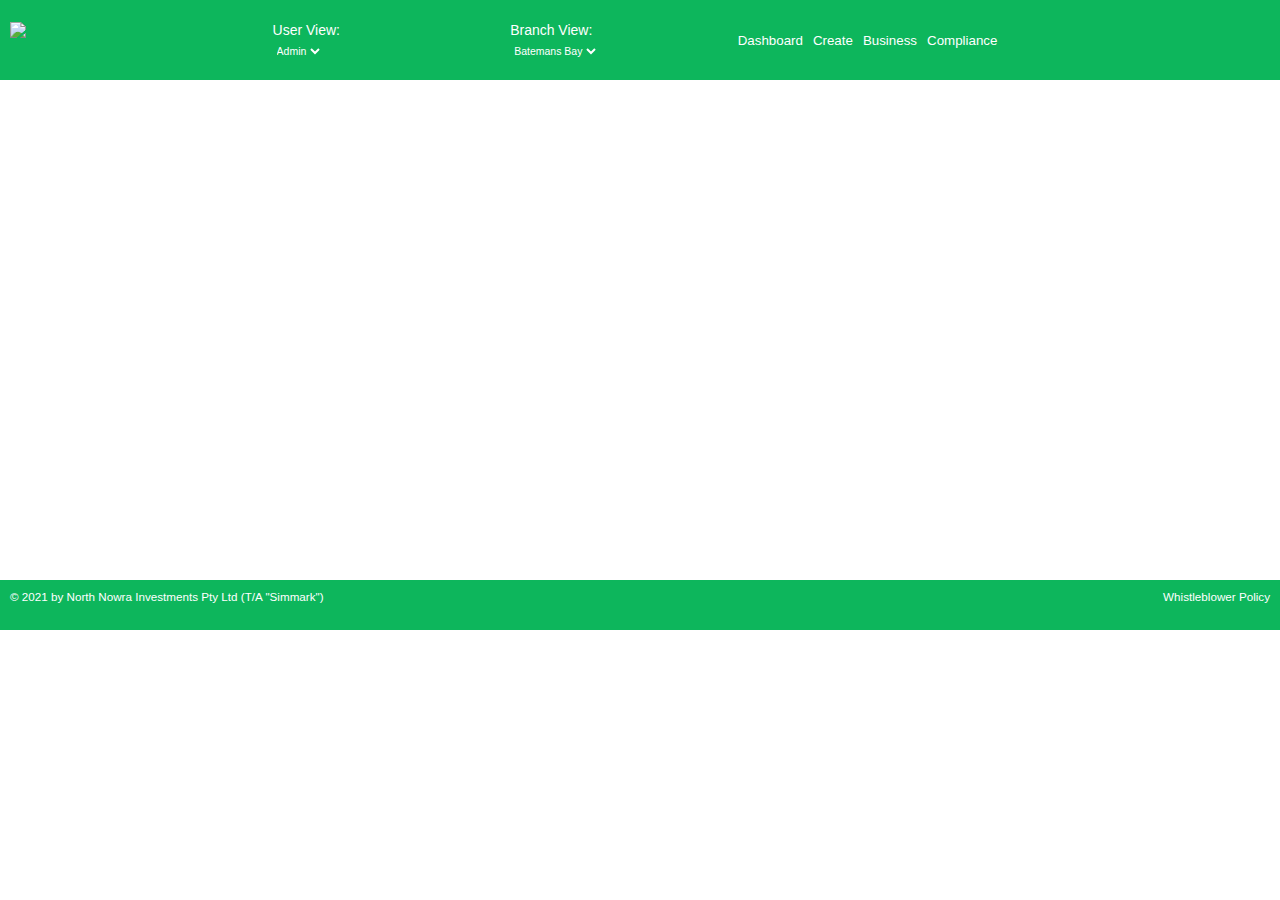
==== index.html @ ea6ed173 "add initial file structure" ====
<!DOCTYPE html>
<html lang="en">

<head>
  <meta charset="UTF-8">
  <meta name="viewport" content="width=device-width, initial-scale=1.0">
  <meta http-equiv="X-UA-Compatible" content="ie=edge">
  <title>Simmark CRM</title>
  <link rel="stylesheet" href="./assets/css/style.css">
  <script src="https://kit.fontawesome.com/fc46655f95.js" crossorigin="anonymous"></script>
</head>

<body>

  <header>
    
    <div id="logo-container">
      <img src="./assets/images/SM LOGO.png" id="logo">
    </div>
    
    <div id="view-mode" class="header-dropdown-container">
      <label for="user-type">User View:</label>
      <select name="user-type" id="user-type" class="header-dropdown">
        <option value="admin">Admin</option>
        <option value="tech">Tech</option>
      </select>
    </div>
    
    <div id="location" class="header-dropdown-container">
      <label for="branch">Branch View:</label>
      <select name="branch" id="branch" class="header-dropdown">
        <option value="batemans-bay">Batemans Bay</option>
        <option value="highlands">Highlands</option>
        <option value="shoalhaven">Shoalhaven</option>
        <option value="wollongong">Wollongong</option>
      </select>
    </div>

    <div id="header-dropdown-container-2">
      <div class="dropdown">
        <button class="dropbtn">Dashboard</button>
        <div class="dropdown-content">
          <a href="#dashboard">Dashboard</a>
        </div>
      </div>
    
      <div class="dropdown">
        <button class="dropbtn">Create</button>
        <div class="dropdown-content">
          <a href="#create-client">Client</a>
          <a href="#create-quote">Quote</a>
          <a href="#create-job">Job</a>
          <a href="#create-invoice">Invoice</a>
          <a href="#create-po">Purchase Order</a>
        </div>
      </div>
    
      <div class="dropdown">
        <button class="dropbtn">Business</button>
        <div class="dropdown-content">
          <a href="#invoices">Invoices</a>
          <a href="#stcs">STCs</a>
          <a href="#purchases">Purchases</a>
          <a href="#wip">Work In Progress</a>
          <a href="#inventory">Inventory</a>
          <a href="#returns">Returns</a>
          <a href="#suppliers">Suppliers</a>
        </div>
      </div>
    
      <div class="dropdown">
        <button class="dropbtn">Compliance</button>
        <div class="dropdown-content">
          <a href="#whs">WH&S Forms</a>
          <a href="#certification">Certificates</a>
          <a href="#policies">Policies</a>
        </div>
      </div>
    </div>

    <div id="header-icon-group">
      <span class="header-icon-container"><i class="fas fa-inbox" id="company-messages" class="header-icons"></i></span>
      <span class="header-icon-container"><i class="fas fa-cloud-sun" id="weather" class="header-icons"></i></span>
      <span class="header-icon-container"><i class="fas fa-search" id="search" class="header-icons"></i></span>
      <span class="header-icon-container"><i class="fas fa-user" id="user" class="header-icons"></i></span>
    </div>
  
  </header>
    
  <main><div></div></main>

  <footer>
    <div>&copy; 2021 by North Nowra Investments Pty Ltd (T/A "Simmark")</div>
    <div>Whistleblower Policy</div>
  </footer>

  <script src="./assets/js/script.js"></script>
</body>

</html>
---- assets/css/style.css ----
* {
    margin: 0;
    padding: 0;
    box-sizing: border-box;
    color: white;
}

body {
    font-family: Helvetica, Arial, Helvetica, sans-serif;
    font-size: 14px;
}

header {
    display: flex;
    justify-content: space-between;
    flex-wrap: wrap;
    position: -webkit-sticky;
    position: sticky;
    top: 0; 
    height: 80px;
    background: #0db65c;
}

#logo-container {
    width: 120px;
    height: 30.36px;
    padding-top: 12px;
}

#logo {
    background: none;
    margin: 10px 10px;
    width: 100%;
    height: auto;
}

.header-dropdown-container {
    display: block;
    width: 100px;
    line-height: 20px;
    justify-content: space-around;
    padding: 20px 0 0 15px;
}

.header-dropdown {
    background: #0db65c;
    border: none;
    font-size: .75em;
    display: inline;
}

header nav ul {
    display: flex;
    flex-wrap: wrap;
    justify-content: space-between;
    align-items: center;
    list-style: none;
    line-height: 80px;
}

header nav ul li a {
    padding: 10px 10px;
    font-weight: lighter;
    font-size: 1.55vw;
}

#header-dropdown-container-2 {
    display: flex;
    flex-wrap: wrap;
    justify-content: space-between;
    align-items: center;
    list-style: none;
    line-height: 80px;
}

.dropbtn {
    background-color: #0db65c;
    padding: 5px;
    border: none;
}
      
.dropdown {
    position: relative;
    display: inline-block;
    line-height: .5;
}
      
.dropdown-content {
    font-size: .75em;
    height:max-content;
    padding-top: 0px;
    display: none;
    position: absolute;
    background-color: #f1f1f1;
    min-width: 100px;
    box-shadow: 0px 4px 8px 0px rgba(0,0,0,0.2);
    z-index: 1;
}
      
.dropdown-content a {
    color: black;
    padding: 3px 4px;
    text-decoration: none;
    display: block;
    line-height: 2;
}
      
.dropdown-content a:hover {background-color: #ddd;}
      
.dropdown:hover .dropdown-content {display: block;}
      
.dropdown:hover .dropbtn {background-color: #3e8e41;}

main {
    height: 500px;
}

footer {
    height: 50px;
    background: #0db65c;
    display: flex;
    justify-content: space-between;
    padding: 10px;
    font-size: smaller;
}

img {
    height: 50px;
}

#header-icon-group {
    line-height: 80px;
    margin: 0 10px;
    width: 120px;
    justify-content: space-between;
    padding-right: 5px;
}

.header-icon-container {
    padding-left: 10px;
}

.header-icons {
    font-size: 1.5em;
    background-color: #0db65c;
}
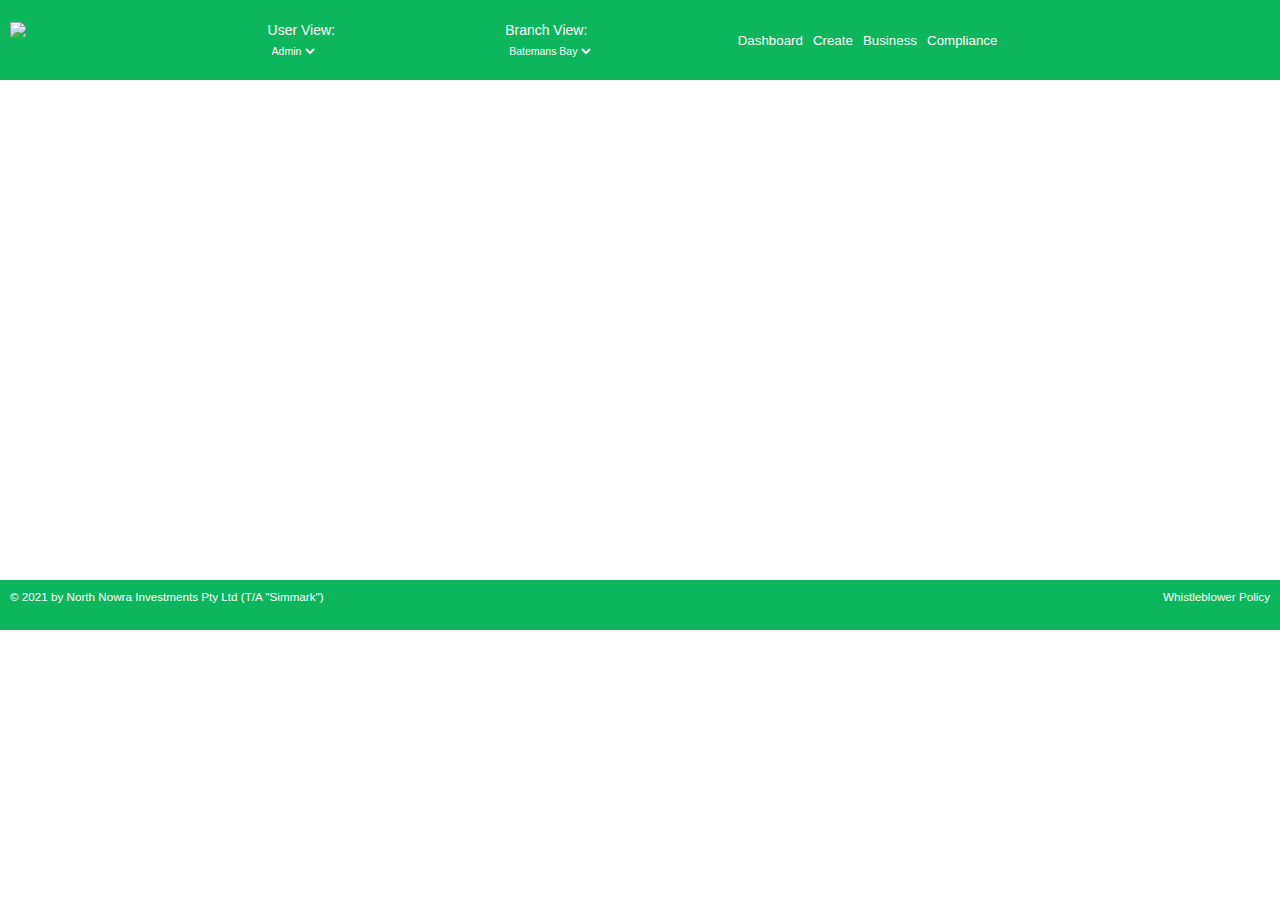
==== commit 6191413d: "minor responsiveness styling" ====
--- a/index.html
+++ b/index.html
@@ -87,7 +87,9 @@
   
   </header>
     
-  <main><div></div></main>
+  <main>
+    <div></div>
+  </main>
 
   <footer>
     <div>&copy; 2021 by North Nowra Investments Pty Ltd (T/A "Simmark")</div>
--- a/assets/css/style.css
+++ b/assets/css/style.css
@@ -17,7 +17,7 @@
     position: -webkit-sticky;
     position: sticky;
     top: 0; 
-    height: 80px;
+    min-height: 80px;
     background: #0db65c;
 }
 
@@ -39,7 +39,7 @@
     width: 100px;
     line-height: 20px;
     justify-content: space-around;
-    padding: 20px 0 0 15px;
+    padding: 20px 5px 0 10px;
 }
 
 .header-dropdown {
@@ -47,21 +47,6 @@
     border: none;
     font-size: .75em;
     display: inline;
-}
-
-header nav ul {
-    display: flex;
-    flex-wrap: wrap;
-    justify-content: space-between;
-    align-items: center;
-    list-style: none;
-    line-height: 80px;
-}
-
-header nav ul li a {
-    padding: 10px 10px;
-    font-weight: lighter;
-    font-size: 1.55vw;
 }
 
 #header-dropdown-container-2 {
@@ -99,6 +84,7 @@
       
 .dropdown-content a {
     color: black;
+    font-weight: lighter;
     padding: 3px 4px;
     text-decoration: none;
     display: block;
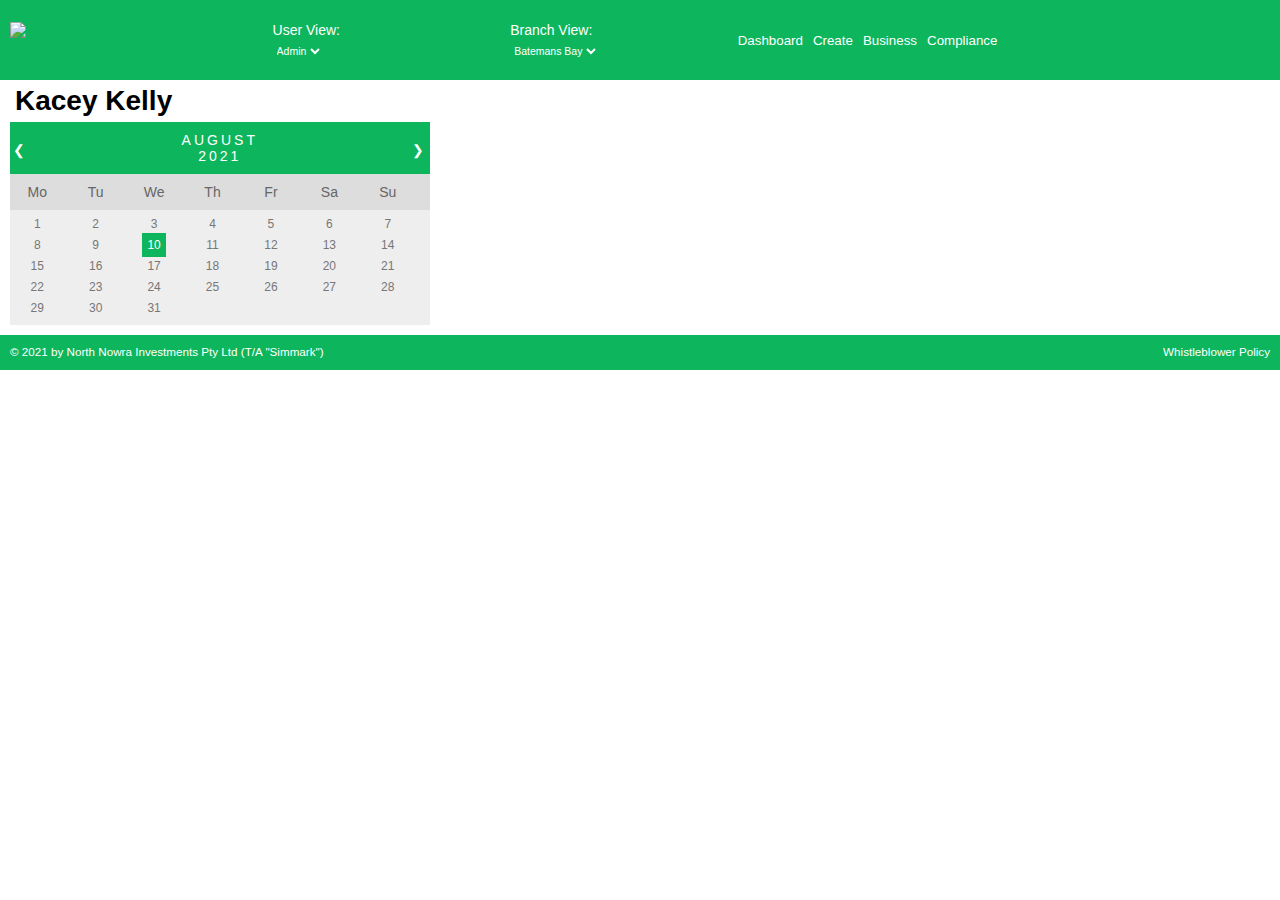
==== commit 580a5ce9: "calendar template" ====
--- a/index.html
+++ b/index.html
@@ -88,7 +88,64 @@
   </header>
     
   <main>
-    <div></div>
+    <section id="content-container">
+      <h1>Kacey Kelly</h1>
+      <div id="calendar">
+        <div class="month">
+          <ul>
+            <li class="prev">&#10094;</li>
+            <li class="next">&#10095;</li>
+            <li>August<br><span style="font-size:14px">2021</span></li>
+          </ul>
+        </div>
+        <div id="weeks">
+          <ul class="weekdays">
+            <li>Mo</li>
+            <li>Tu</li>
+            <li>We</li>
+            <li>Th</li>
+            <li>Fr</li>
+            <li>Sa</li>
+            <li>Su</li>
+          </ul>
+          <ul class="days">
+            <li>1</li>
+            <li>2</li>
+            <li>3</li>
+            <li>4</li>
+            <li>5</li>
+            <li>6</li>
+            <li>7</li>
+            <li>8</li>
+            <li>9</li>
+            <li><span class="active">10</span></li>
+            <li>11</li>
+            <li>12</li>
+            <li>13</li>
+            <li>14</li>
+            <li>15</li>
+            <li>16</li>
+            <li>17</li>
+            <li>18</li>
+            <li>19</li>
+            <li>20</li>
+            <li>21</li>
+            <li>22</li>
+            <li>23</li>
+            <li>24</li>
+            <li>25</li>
+            <li>26</li>
+            <li>27</li>
+            <li>28</li>
+            <li>29</li>
+            <li>30</li>
+            <li>31</li>
+          </ul>
+        </div>
+      </div>
+      <div class="schedule">
+      </div>
+    </section>
   </main>
 
   <footer>
--- a/assets/css/style.css
+++ b/assets/css/style.css
@@ -17,9 +17,16 @@
     position: -webkit-sticky;
     position: sticky;
     top: 0; 
-    min-height: 80px;
-    background: #0db65c;
-}
+    height: 80px;
+    background: #0db65c;
+}
+
+h1 {
+    color: black;
+    padding: 5px;
+}
+
+ul {list-style-type: none;}
 
 #logo-container {
     width: 120px;
@@ -39,7 +46,7 @@
     width: 100px;
     line-height: 20px;
     justify-content: space-around;
-    padding: 20px 5px 0 10px;
+    padding: 20px 0 0 15px;
 }
 
 .header-dropdown {
@@ -47,6 +54,21 @@
     border: none;
     font-size: .75em;
     display: inline;
+}
+
+header nav ul {
+    display: flex;
+    flex-wrap: wrap;
+    justify-content: space-between;
+    align-items: center;
+    list-style: none;
+    line-height: 80px;
+}
+
+header nav ul li a {
+    padding: 10px 10px;
+    font-weight: lighter;
+    font-size: 1.55vw;
 }
 
 #header-dropdown-container-2 {
@@ -84,7 +106,6 @@
       
 .dropdown-content a {
     color: black;
-    font-weight: lighter;
     padding: 3px 4px;
     text-decoration: none;
     display: block;
@@ -98,11 +119,10 @@
 .dropdown:hover .dropbtn {background-color: #3e8e41;}
 
 main {
-    height: 500px;
 }
 
 footer {
-    height: 50px;
+    height: 35px;
     background: #0db65c;
     display: flex;
     justify-content: space-between;
@@ -129,4 +149,81 @@
 .header-icons {
     font-size: 1.5em;
     background-color: #0db65c;
-}+}
+
+#content-container {
+    background-color: white;
+    padding: 0px 10px 10px 10px;
+}
+
+#calendar {
+    
+}
+
+.month {
+    padding: 10px 2.5px;
+    width: 33.3%;
+    background: #0db65c;
+    text-align: center;
+  }
+  
+  .month ul {
+    margin: 0;
+    padding: 0;
+  }
+  
+  .month ul li {
+    color: white;
+    font-size: 14px;
+    text-transform: uppercase;
+    letter-spacing: 3px;
+  }
+  
+  .month .prev {
+    float: left;
+    padding-top: 10px;
+  }
+  
+  .month .next {
+    float: right;
+    padding-top: 10px;
+  }
+  
+#weeks {
+    width: 33.3%;
+}
+
+  .weekdays {
+    margin: 0;
+    padding: 10px 0;
+    background-color: #ddd;
+  }
+  
+  .weekdays li {
+    display: inline-block;
+    width: 13%;
+    color: #666;
+    text-align: center;
+  }
+  
+  .days {
+    padding: 5px 0;
+    background: #eee;
+    margin: 0;
+  }
+  
+  .days li {
+    list-style-type: none;
+    display: inline-block;
+    width: 13%;
+    text-align: center;
+    margin-bottom: 5px;
+    font-size:12px;
+    color: #777;
+  }
+  
+  .days li .active {
+    padding: 5px;
+    background: #0db65c;
+    color: white !important
+  }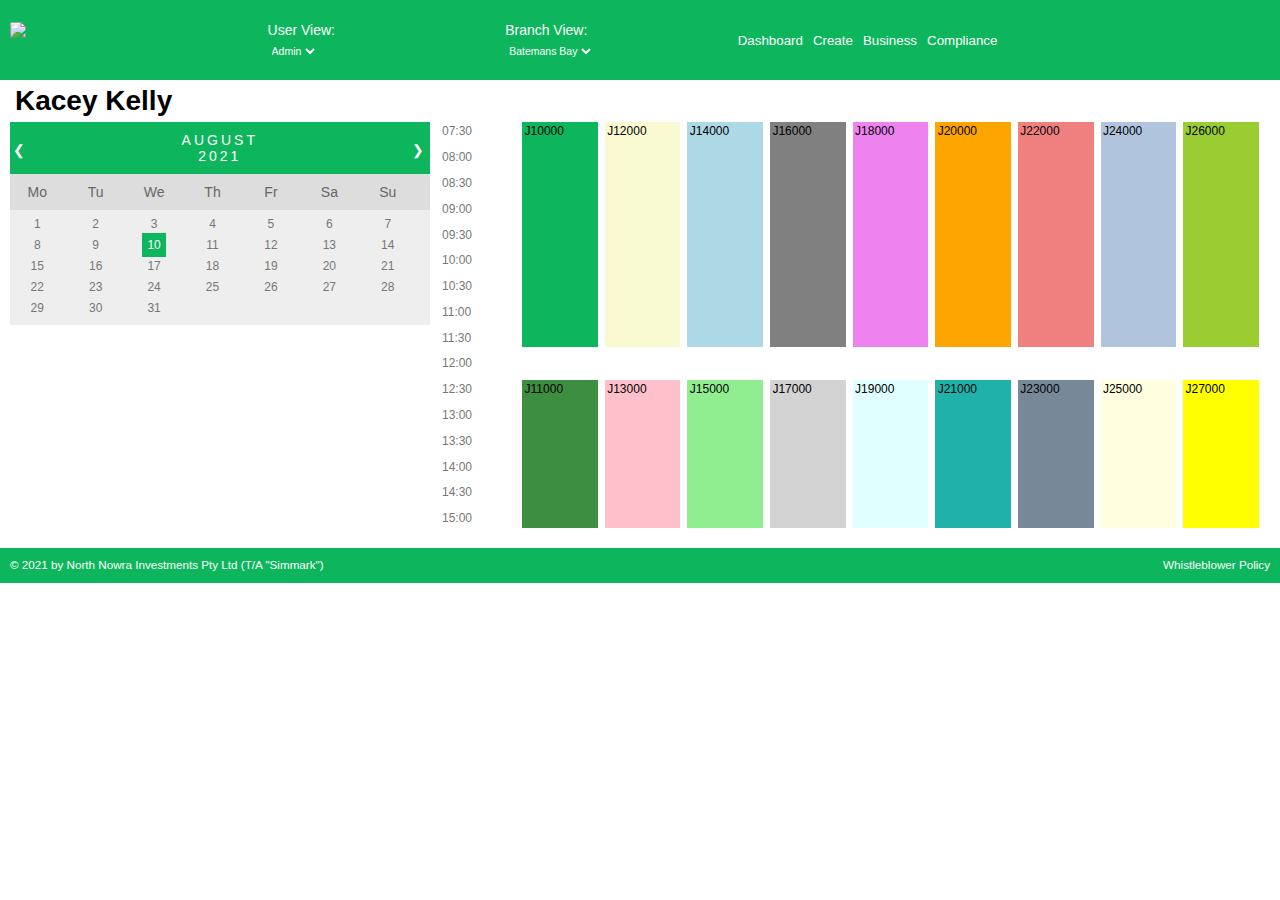
==== commit ea26eef6: "styling of schedule" ====
--- a/index.html
+++ b/index.html
@@ -90,6 +90,7 @@
   <main>
     <section id="content-container">
       <h1>Kacey Kelly</h1>
+      <div id="content-top">
       <div id="calendar">
         <div class="month">
           <ul>
@@ -143,8 +144,43 @@
           </ul>
         </div>
       </div>
-      <div class="schedule">
+      <div id="schedule-container">
+        <div class="time-slot" id="slot-0730">07:30</div>
+        <div class="time-slot" id="slot-0800">08:00</div>
+        <div class="time-slot" id="slot-0830">08:30</div>
+        <div class="time-slot" id="slot-0900">09:00</div>
+        <div class="time-slot" id="slot-0930">09:30</div>
+        <div class="time-slot" id="slot-1000">10:00</div>
+        <div class="time-slot" id="slot-1030">10:30</div>
+        <div class="time-slot" id="slot-1100">11:00</div>
+        <div class="time-slot" id="slot-1130">11:30</div>
+        <div class="time-slot" id="slot-1200">12:00</div>
+        <div class="time-slot" id="slot-1230">12:30</div>
+        <div class="time-slot" id="slot-1300">13:00</div>
+        <div class="time-slot" id="slot-1330">13:30</div>
+        <div class="time-slot" id="slot-1400">14:00</div>
+        <div class="time-slot" id="slot-1430">14:30</div>
+        <div class="time-slot" id="slot-1500">15:00</div>
+        <div class="job-slot" id="job-1">J10000</div>
+        <div class="job-slot" id="job-2">J11000</div>
+        <div class="job-slot" id="job-3">J12000</div>
+        <div class="job-slot" id="job-4">J13000</div>
+        <div class="job-slot" id="job-5">J14000</div>
+        <div class="job-slot" id="job-6">J15000</div>
+        <div class="job-slot" id="job-7">J16000</div>
+        <div class="job-slot" id="job-8">J17000</div>
+        <div class="job-slot" id="job-9">J18000</div>
+        <div class="job-slot" id="job-10">J19000</div>
+        <div class="job-slot" id="job-11">J20000</div>
+        <div class="job-slot" id="job-12">J21000</div>
+        <div class="job-slot" id="job-13">J22000</div>
+        <div class="job-slot" id="job-14">J23000</div>
+        <div class="job-slot" id="job-15">J24000</div>
+        <div class="job-slot" id="job-16">J25000</div>
+        <div class="job-slot" id="job-17">J26000</div>
+        <div class="job-slot" id="job-18">J27000</div>
       </div>
+    </div>
     </section>
   </main>
 
--- a/assets/css/style.css
+++ b/assets/css/style.css
@@ -17,7 +17,7 @@
     position: -webkit-sticky;
     position: sticky;
     top: 0; 
-    height: 80px;
+    min-height: 80px;
     background: #0db65c;
 }
 
@@ -46,7 +46,7 @@
     width: 100px;
     line-height: 20px;
     justify-content: space-around;
-    padding: 20px 0 0 15px;
+    padding: 20px 5px 0 10px;
 }
 
 .header-dropdown {
@@ -54,21 +54,6 @@
     border: none;
     font-size: .75em;
     display: inline;
-}
-
-header nav ul {
-    display: flex;
-    flex-wrap: wrap;
-    justify-content: space-between;
-    align-items: center;
-    list-style: none;
-    line-height: 80px;
-}
-
-header nav ul li a {
-    padding: 10px 10px;
-    font-weight: lighter;
-    font-size: 1.55vw;
 }
 
 #header-dropdown-container-2 {
@@ -106,6 +91,7 @@
       
 .dropdown-content a {
     color: black;
+    font-weight: lighter;
     padding: 3px 4px;
     text-decoration: none;
     display: block;
@@ -156,13 +142,17 @@
     padding: 0px 10px 10px 10px;
 }
 
+#content-top {
+  display:flex;
+}
+
 #calendar {
-    
+    width: 33.3%;
 }
 
 .month {
     padding: 10px 2.5px;
-    width: 33.3%;
+    width: 100%;
     background: #0db65c;
     text-align: center;
   }
@@ -190,7 +180,7 @@
   }
   
 #weeks {
-    width: 33.3%;
+    width: 100%;
 }
 
   .weekdays {
@@ -226,4 +216,192 @@
     padding: 5px;
     background: #0db65c;
     color: white !important
+  }
+
+  #schedule-container {
+    display:grid;
+    grid-template-columns: repeat(10, 1fr);
+    grid-template-rows: repeat(16, 1fr);
+    grid-gap: .5em;
+    width: 66.6%;
+    padding: 0px 10px 10px 10px;
+  }
+
+  .time-slot {
+    color: #777;
+    font-size: 12px;
+    padding: .2em;
+  }
+
+  .job-slot {
+    color: black;
+    font-size: 12px;
+    padding: .2em;
+  }
+
+  #slot-0730 {
+    grid-area: 1 / 1 / 1 / 2;
+  }
+
+  #slot-0800 {
+    grid-area: 2 / 1 / 2 / 2;
+
+  }
+
+  #slot-0830 {
+    grid-area: 3 / 1 / 3 / 2;
+
+  }
+
+  #slot-0900 {
+    grid-area: 4 / 1 / 4 / 2;
+
+  }
+
+  #slot-0930 {
+    grid-area: 5 / 1 / 5 / 2;
+
+  }
+
+  #slot-1000 {
+    grid-area: 6 / 1 / 6 / 2;
+
+  }
+
+  #slot-1030 {
+    grid-area: 7 / 1 / 7 / 2;
+
+  }
+
+  #slot-1100 {
+    grid-area: 8 / 1 / 8 / 2;
+
+  }
+
+  #slot-1130 {
+    grid-area: 9 / 1 / 9 / 2;
+
+  }
+
+  #slot-1200 {
+    grid-area: 10 / 1 / 10 / 2;
+
+  }
+  #slot-1230 {
+    grid-area: 11 / 1 / 11 / 2;
+
+  }
+
+  #slot-1300 {
+    grid-area: 12 / 1 / 12 / 2;
+
+  }
+
+  #slot-1330 {
+    grid-area: 13 / 1 / 13 / 2;
+
+  }
+
+  #slot-1400 {
+    grid-area: 14 / 1 / 14 / 2;
+
+  }
+
+  #slot-1430 {
+    grid-area: 15 / 1 / 15 / 2;
+
+  }
+
+  #slot-1500 {
+    grid-area: 16 / 1 / 16 / 2;
+
+  }
+
+  #job-1 {
+    grid-area: 1 / 2 / 10 / 2;
+    background-color:#0db65c;
+  }
+
+  #job-2 {
+    grid-area: 11 / 2 / 17 / 2;
+    background-color:#3e8e41;
+  }
+
+  #job-3 {
+    grid-area: 1 / 3 / 10 / 3;
+    background-color:lightgoldenrodyellow;
+  }
+
+  #job-4 {
+    grid-area: 11 / 3 / 17 / 3;
+    background-color:pink;
+  }
+
+  #job-5 {
+    grid-area: 1 / 4 / 10 / 4;
+    background-color:lightblue;
+  }
+
+  #job-6 {
+    grid-area: 11 / 4 / 17 / 4;
+    background-color:lightgreen;
+  }
+
+  #job-7 {
+    grid-area: 1 / 5 / 10 / 5;
+    background-color:grey;
+  }
+
+  #job-8 {
+    grid-area: 11 / 5 / 17 / 5;
+    background-color:lightgray;
+  }
+
+  #job-9 {
+    grid-area: 1 / 6 / 10 / 6;
+    background-color:violet;
+  }
+
+  #job-10 {
+    grid-area: 11 / 6 / 17 / 6;
+    background-color:lightcyan;
+  }
+
+  #job-11 {
+    grid-area: 1 / 7 / 10 / 7;
+    background-color:orange;
+  }
+
+  #job-12 {
+    grid-area: 11 / 7 / 17 / 7;
+    background-color:lightseagreen;
+  }
+  #job-13 {
+    grid-area: 1 / 8 / 10 / 8;
+    background-color:lightcoral;
+  }
+
+  #job-14 {
+    grid-area: 11 / 8 / 17 / 8;
+    background-color:lightslategray;
+  }
+
+  #job-15 {
+    grid-area: 1 / 9 / 10 / 9;
+    background-color:lightsteelblue;
+  }
+
+  #job-16 {
+    grid-area: 11 / 9 / 17 / 9;
+    background-color:lightyellow;
+  }
+
+  #job-17 {
+    grid-area: 1 / 10 / 10 / 10;
+    background-color:yellowgreen;
+  }
+
+  #job-18 {
+    grid-area: 11 / 10 / 17 / 10;
+    background-color:yellow;
   }